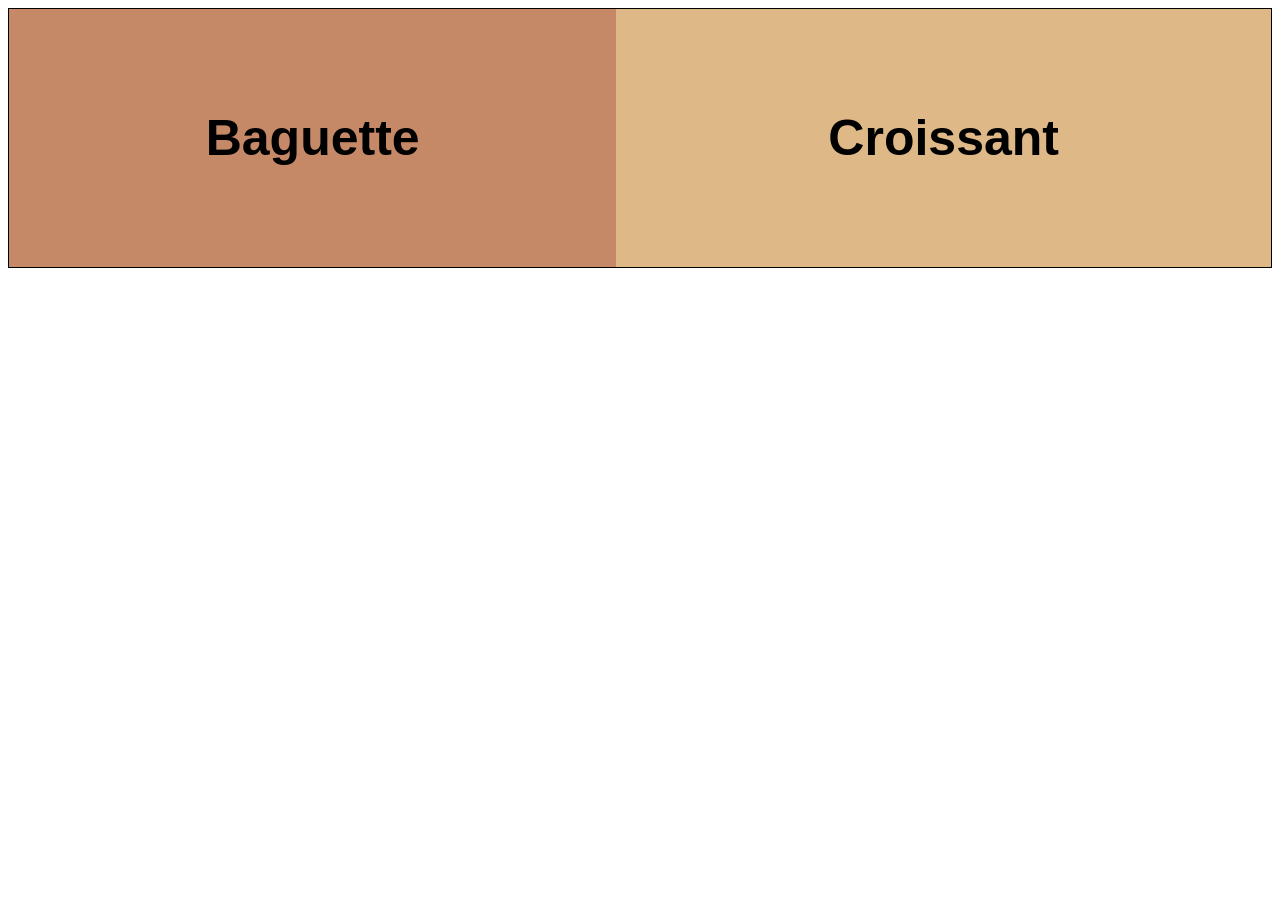
==== cell01/ex06/responsive.html @ d633baac "Add files via upload" ====
<!DOCTYPE html>
<html lang="en">

<head>
    <meta charset="UTF-8">
    <meta http-equiv="X-UA-Compatible" content="IE=edge">
    <meta name="viewport" content="width=device-width, initial-scale=1.0">
    <title>Tab</title>
    <style>
        * {
            box-sizing: border-box;
        }

        border {
            margin: 0;
        }
        
        table {
            font-family: sans-serif;
            border-collapse: collapse;
            width: 100%;
            height: 100%;

        }

        th {
            padding: 100px 0;
            text-align: center;
            border-top: 1px solid black;
            border-bottom: 1px solid black;
            font-size: 50px;

        }

        .one {
            border-left: 1px solid black;
            background-color: #C68968
        }

        .two {
            background-color: burlywood;
            border-right: 1px solid black;
        }
    </style>
</head>

<body>
    <table>
        <tr>
            <th class="one">Baguette</th>
            <th class="two">Croissant</th>
        </tr>
    </table>
</body>

</html>
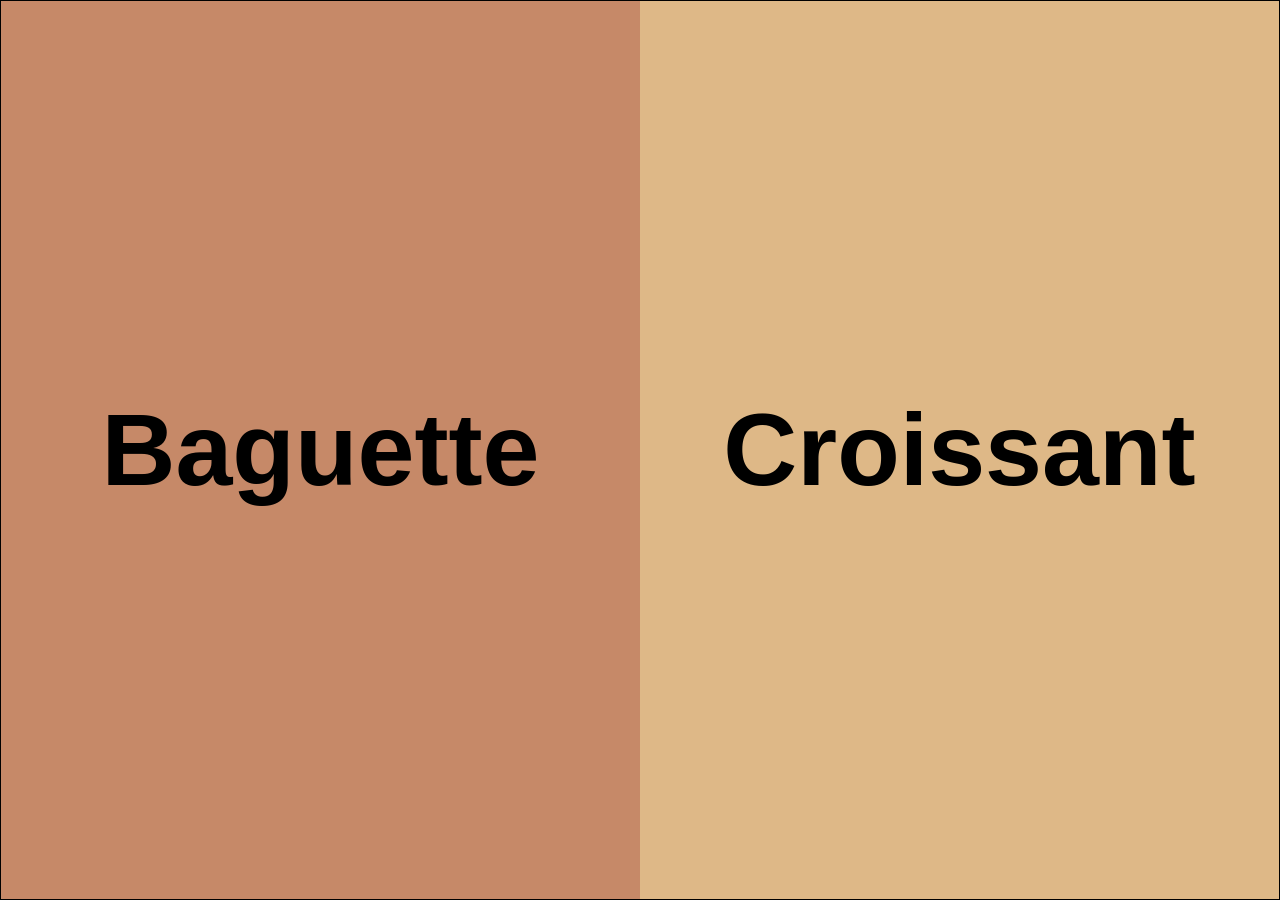
==== commit d7514d8b: "Add files via upload" ====
--- a/cell01/ex06/responsive.html
+++ b/cell01/ex06/responsive.html
@@ -1,40 +1,40 @@
 <!DOCTYPE html>
 <html lang="en">
-
 <head>
     <meta charset="UTF-8">
-    <meta http-equiv="X-UA-Compatible" content="IE=edge">
     <meta name="viewport" content="width=device-width, initial-scale=1.0">
-    <title>Tab</title>
+    <title>Flexible Bread Tab</title>
     <style>
-        * {
-            box-sizing: border-box;
+        /* Reset margins and ensure the container takes full height */
+        html, body {
+            margin: 0;
+            padding: 0;
+            height: 100%;
+            width: 100%;
+            overflow: hidden; /* Prevents scrollbars if things get tight */
         }
 
-        border {
-            margin: 0;
-        }
-        
         table {
             font-family: sans-serif;
             border-collapse: collapse;
             width: 100%;
-            height: 100%;
-
+            height: 100%; /* This stretches it to cover the page */
+            table-layout: fixed; /* Keeps columns equal width even if text differs */
         }
 
         th {
-            padding: 100px 0;
+            /* Using 'vh' (viewport height) allows the vertical space to shrink */
+            padding: 5vh 0; 
             text-align: center;
             border-top: 1px solid black;
             border-bottom: 1px solid black;
-            font-size: 50px;
-
+            /* Using 'vw' (viewport width) makes the text scale with the window */
+            font-size: 8vw; 
         }
 
         .one {
             border-left: 1px solid black;
-            background-color: #C68968
+            background-color: #C68968;
         }
 
         .two {
@@ -43,7 +43,6 @@
         }
     </style>
 </head>
-
 <body>
     <table>
         <tr>
@@ -52,5 +51,4 @@
         </tr>
     </table>
 </body>
-
 </html>
